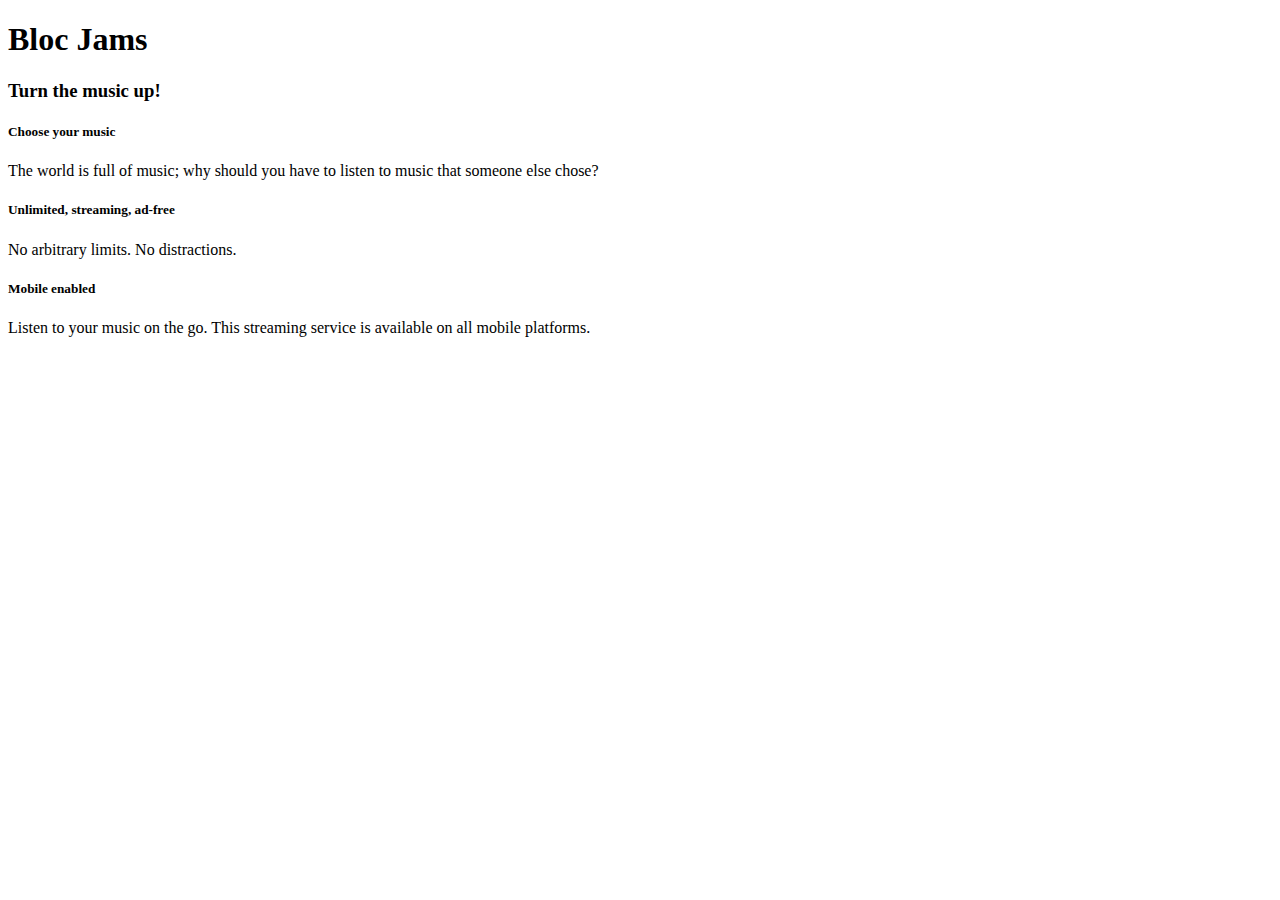
==== index.html @ 16c14d83 "Assignment 6: Refactor with semantic HTML" ====
<!DOCTYPE html>
<html>
    
    <head>
        <title>Bloc Jams</title>
    </head>
    
    <body>
        <nav><!-- navigation bar -->
        </nav>
        
        <section><!-- hero content -->
            <h1>Bloc Jams</h1>
            <h3>Turn the music up!</h3>
        </section>
        
        <section><!-- selling points -->
            <div>
                <h5>Choose your music</h5>
                <p>The world is full of music; why should you have to listen to music that someone else chose?</p>
            </div>
            <div>
                <h5>Unlimited, streaming, ad-free</h5>
                <p>No arbitrary limits. No distractions.</p>
            </div>
            <div>
                <h5>Mobile enabled</h5>
                <p>Listen to your music on the go. This streaming service is available on all mobile platforms.</p>
            </div>
        </section>
    </body>
    
</html>
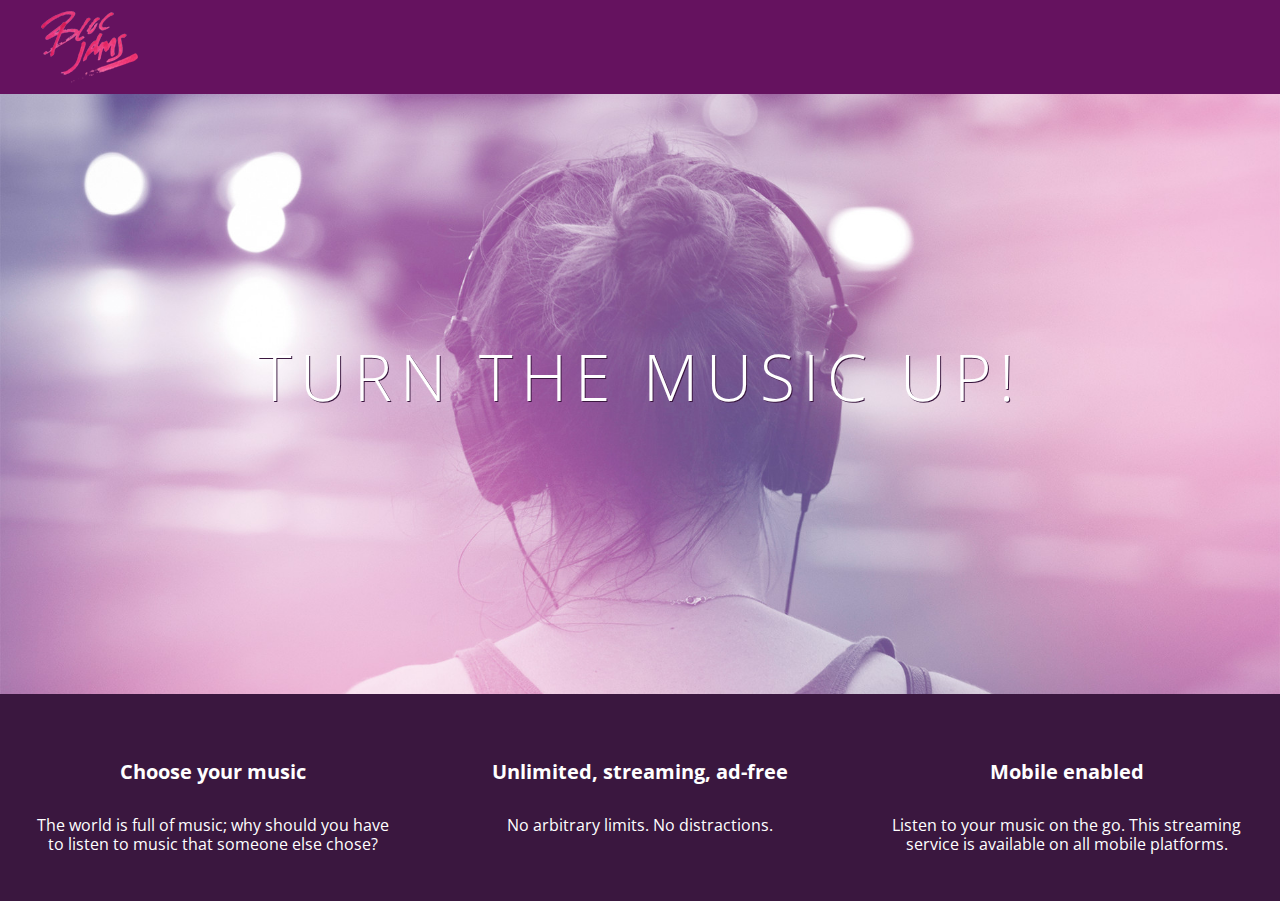
==== commit f23656be: "Checkpoint 7 Styles: completed" ====
--- a/index.html
+++ b/index.html
@@ -3,29 +3,36 @@
     
     <head>
         <title>Bloc Jams</title>
+        <link rel="stylesheet" type="text/css" href="http://fonts.googleapis.com/css?family=Open+Sans:400,800,600,700,300">
+        <link rel="stylesheet" type="text/css" href="http://code.ionicframework.com/ionicons/2.0.1/css/ionicons.min.css">
+        <link rel="stylesheet" type="text/css" href="styles/normalize.css">
+        <link rel="stylesheet" type="text/css" href="styles/main.css">
     </head>
     
-    <body>
-        <nav><!-- navigation bar -->
+    <body class="landing">
+        <nav class="navbar"><!-- nav bar -->
+            <img src="assets/images/bloc_jams_logo.png" alt="bloc jams logo" class="logo">
         </nav>
         
-        <section><!-- hero content -->
-            <h1>Bloc Jams</h1>
-            <h3>Turn the music up!</h3>
+        <section class="hero-content"><!-- hero content -->
+            <h1 class="hero-title">Turn the music up!</h1>
         </section>
         
-        <section><!-- selling points -->
-            <div>
-                <h5>Choose your music</h5>
-                <p>The world is full of music; why should you have to listen to music that someone else chose?</p>
+        <section class="selling-points"> <!-- selling points -->
+            <div class="point">
+                <span class="ion-music-note"></span>
+                <h5 class="point-title">Choose your music</h5>
+                <p class="point-description">The world is full of music; why should you have to listen to music that someone else chose?</p>
             </div>
-            <div>
-                <h5>Unlimited, streaming, ad-free</h5>
-                <p>No arbitrary limits. No distractions.</p>
+            <div class="point">
+                <span class="ion-radio-waves"></span>
+                <h5 class="point-title">Unlimited, streaming, ad-free</h5>
+                <p class="point-description">No arbitrary limits. No distractions.</p>
             </div>
-            <div>
-                <h5>Mobile enabled</h5>
-                <p>Listen to your music on the go. This streaming service is available on all mobile platforms.</p>
+            <div class="point">
+                <span class="ion-iphone"></span>
+                <h5 class="point-title">Mobile enabled</h5>
+                <p class="point-description">Listen to your music on the go. This streaming service is available on all mobile platforms.</p>
             </div>
         </section>
     </body>
--- a/styles/main.css
+++ b/styles/main.css
@@ -0,0 +1,77 @@
+html {
+    height: 100%; /* makes sure our HTML takes up 100% of the browser window */
+    font-size: 100%;
+}
+
+body {
+    font-family: 'Open Sans'; /* sets our font to the "Open Sans" typeface */
+    color: white;             /* sets the text color to white */
+    min-height: 100%;         /* says the height of the body must be, at minimum, 100% of the window */
+}
+
+body.landing {
+    background-color: rgb(58,23,63); /* sets the background color to an RGB value (see below) */
+}
+
+.navbar {
+    padding: 0.5rem;
+    background-color: rgb(101,18,95);
+}
+
+.navbar .logo {
+    position: relative; /* positioning will be explained in a resource */
+    left: 2rem;
+}
+
+.hero-content {
+    position: relative; /* positioning will be explained in a resource */
+    min-height: 600px;  /* hero content element must be _at least_ 600 pixels */
+    background-image: url(../assets/images/bloc_jams_bg.jpg);
+    background-repeat: no-repeat;
+    background-position: center center;
+    background-size: cover;
+}
+
+.hero-content .hero-title {
+    position: absolute;             /* positioning will be explained in a resource */
+    top: 40%;                       /* positioning will be explained in a resource */
+    -webkit-transform: translateY(-50%);
+    -moz-transform: translateY(-50%);
+    -ms-transform: translateY(-50%);
+    transform: translateY(-50%);
+    width: 100%;                    /* makes sure the title inhabits the full width of its container */
+    text-align: center;             /* aligns text in the horizontal center of the element */
+    font-size: 4rem;                /* specifies the size of the font in root em units */
+    font-weight: 300;               /* makes the font thinner or lighter weight */
+    text-transform: uppercase;      /* transforms the text to be all uppercase lettering */
+    letter-spacing: 0.5rem;         /* puts 0.5 root ems worth of space between each letter */
+    text-shadow: 1px 1px 0px rgb(58,23,63); /* creates a shadow underneath the text for readability over the image */
+}
+
+.selling-points {
+    position: relative;
+    display: table;
+    width: 100%;
+    -webkit-box-sizing: border-box;
+    -moz-box-sizing: border-box;
+    box-sizing: border-box; /* we'll explain this in a resource */
+}
+ 
+.point {
+    display: table-cell;
+    position: relative;
+    width: 33.3%;
+    padding: 2rem;
+    text-align: center;
+}
+ 
+.point .point-title {
+    font-size: 1.25rem;
+}
+ 
+.ion-music-note,
+.ion-radio-waves,
+.ion-iphone {
+    color: rgb(233,50,117);
+    font-size: 5rem;
+}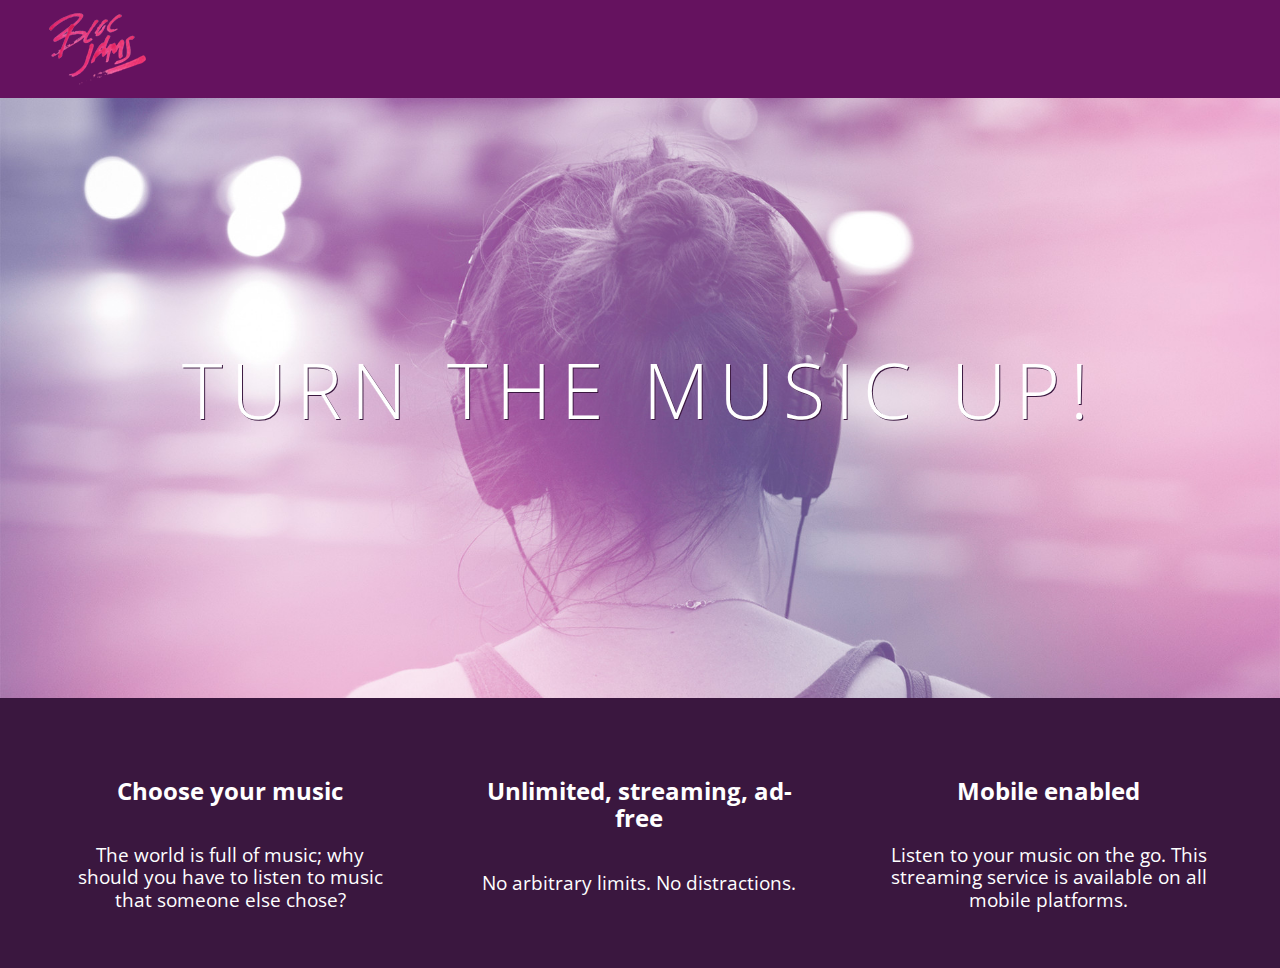
==== commit 7d00bc76: "Checkpoint 8 Responsiveness: completed" ====
--- a/index.html
+++ b/index.html
@@ -3,10 +3,12 @@
     
     <head>
         <title>Bloc Jams</title>
+        <meta name="viewport" content="width=device-width, initial-scale=1">
         <link rel="stylesheet" type="text/css" href="http://fonts.googleapis.com/css?family=Open+Sans:400,800,600,700,300">
         <link rel="stylesheet" type="text/css" href="http://code.ionicframework.com/ionicons/2.0.1/css/ionicons.min.css">
         <link rel="stylesheet" type="text/css" href="styles/normalize.css">
         <link rel="stylesheet" type="text/css" href="styles/main.css">
+        <link rel="stylesheet" type="text/css" href="styles/landing.css">
     </head>
     
     <body class="landing">
@@ -18,18 +20,18 @@
             <h1 class="hero-title">Turn the music up!</h1>
         </section>
         
-        <section class="selling-points"> <!-- selling points -->
-            <div class="point">
+        <section class="selling-points container"> <!-- selling points -->
+            <div class="point column third">
                 <span class="ion-music-note"></span>
                 <h5 class="point-title">Choose your music</h5>
                 <p class="point-description">The world is full of music; why should you have to listen to music that someone else chose?</p>
             </div>
-            <div class="point">
+            <div class="point column third">
                 <span class="ion-radio-waves"></span>
                 <h5 class="point-title">Unlimited, streaming, ad-free</h5>
                 <p class="point-description">No arbitrary limits. No distractions.</p>
             </div>
-            <div class="point">
+            <div class="point column third">
                 <span class="ion-iphone"></span>
                 <h5 class="point-title">Mobile enabled</h5>
                 <p class="point-description">Listen to your music on the go. This streaming service is available on all mobile platforms.</p>
--- a/styles/main.css
+++ b/styles/main.css
@@ -1,16 +1,18 @@
+*, *:before, *:after {
+    -moz-box-sizing: border-box;
+    -webkit-box-sizing: border-box;
+    box-sizing: border-box;
+}
+
 html {
-    height: 100%; /* makes sure our HTML takes up 100% of the browser window */
+    height: 100%;
     font-size: 100%;
 }
 
 body {
-    font-family: 'Open Sans'; /* sets our font to the "Open Sans" typeface */
-    color: white;             /* sets the text color to white */
-    min-height: 100%;         /* says the height of the body must be, at minimum, 100% of the window */
-}
-
-body.landing {
-    background-color: rgb(58,23,63); /* sets the background color to an RGB value (see below) */
+    font-family: 'Open Sans';
+    color: white;
+    min-height: 100%;
 }
 
 .navbar {
@@ -18,60 +20,35 @@
     background-color: rgb(101,18,95);
 }
 
-.navbar .logo {
-    position: relative; /* positioning will be explained in a resource */
+.navbar > .logo {
+    position: relative;
     left: 2rem;
 }
 
-.hero-content {
-    position: relative; /* positioning will be explained in a resource */
-    min-height: 600px;  /* hero content element must be _at least_ 600 pixels */
-    background-image: url(../assets/images/bloc_jams_bg.jpg);
-    background-repeat: no-repeat;
-    background-position: center center;
-    background-size: cover;
+.container {
+    margin: 0 auto;
+    max-width: 64rem;
 }
 
-.hero-content .hero-title {
-    position: absolute;             /* positioning will be explained in a resource */
-    top: 40%;                       /* positioning will be explained in a resource */
-    -webkit-transform: translateY(-50%);
-    -moz-transform: translateY(-50%);
-    -ms-transform: translateY(-50%);
-    transform: translateY(-50%);
-    width: 100%;                    /* makes sure the title inhabits the full width of its container */
-    text-align: center;             /* aligns text in the horizontal center of the element */
-    font-size: 4rem;                /* specifies the size of the font in root em units */
-    font-weight: 300;               /* makes the font thinner or lighter weight */
-    text-transform: uppercase;      /* transforms the text to be all uppercase lettering */
-    letter-spacing: 0.5rem;         /* puts 0.5 root ems worth of space between each letter */
-    text-shadow: 1px 1px 0px rgb(58,23,63); /* creates a shadow underneath the text for readability over the image */
+/* Medium and small screens (640px) */
+@media (min-width: 640px) {
+    html { font-size: 112%; }
+    
+    .column {
+        float: left;
+        padding-left: 1rem;
+        padding-right: 1rem;
+    }
+    
+    .column.full { width: 100%; }
+    .column.two-thirds { width: 66.7%; }
+    .column.half { width: 50%; }
+    .column.third { width: 33.3%; }
+    .column.fourth { width: 25%; }
+    .column.flow-opposite { float: right; }
 }
 
-.selling-points {
-    position: relative;
-    display: table;
-    width: 100%;
-    -webkit-box-sizing: border-box;
-    -moz-box-sizing: border-box;
-    box-sizing: border-box; /* we'll explain this in a resource */
-}
- 
-.point {
-    display: table-cell;
-    position: relative;
-    width: 33.3%;
-    padding: 2rem;
-    text-align: center;
-}
- 
-.point .point-title {
-    font-size: 1.25rem;
-}
- 
-.ion-music-note,
-.ion-radio-waves,
-.ion-iphone {
-    color: rgb(233,50,117);
-    font-size: 5rem;
+/* Large screens (1024px) */
+@media (min-width: 1024px) {
+    html { font-size: 120%; }
 }--- a/styles/landing.css
+++ b/styles/landing.css
@@ -0,0 +1,48 @@
+body.landing {
+    background-color: rgb(58,23,63);
+}
+
+.hero-content {
+    position: relative;
+    min-height: 600px;
+    background-image: url(../assets/images/bloc_jams_bg.jpg);
+    background-repeat: no-repeat;
+    background-position: center center;
+    background-size: cover;
+}
+
+.hero-content .hero-title {
+    position: absolute;
+    top: 40%;
+    -webkit-transform: translateY(-50%);
+    -moz-transform: translateY(-50%);
+    transform: translateY(-50%);
+    width: 100%;
+    text-align: center;
+    font-size: 4rem;
+    font-weight: 300;
+    text-transform: uppercase;
+    letter-spacing: 0.5rem;
+    text-shadow: 1px 1px 0px rgb(58,23,63);
+}
+
+.selling-points {
+    position: relative;
+}
+
+.point {
+    position: relative;
+    padding: 2rem;
+    text-align: center;
+}
+
+.point  .point-title {
+    font-size: 1.25rem;
+}
+
+.ion-music-note,
+.ion-radio-waves,
+.ion-iphone {
+    color: rgb(233,50,117);
+    font-size: 5rem;
+}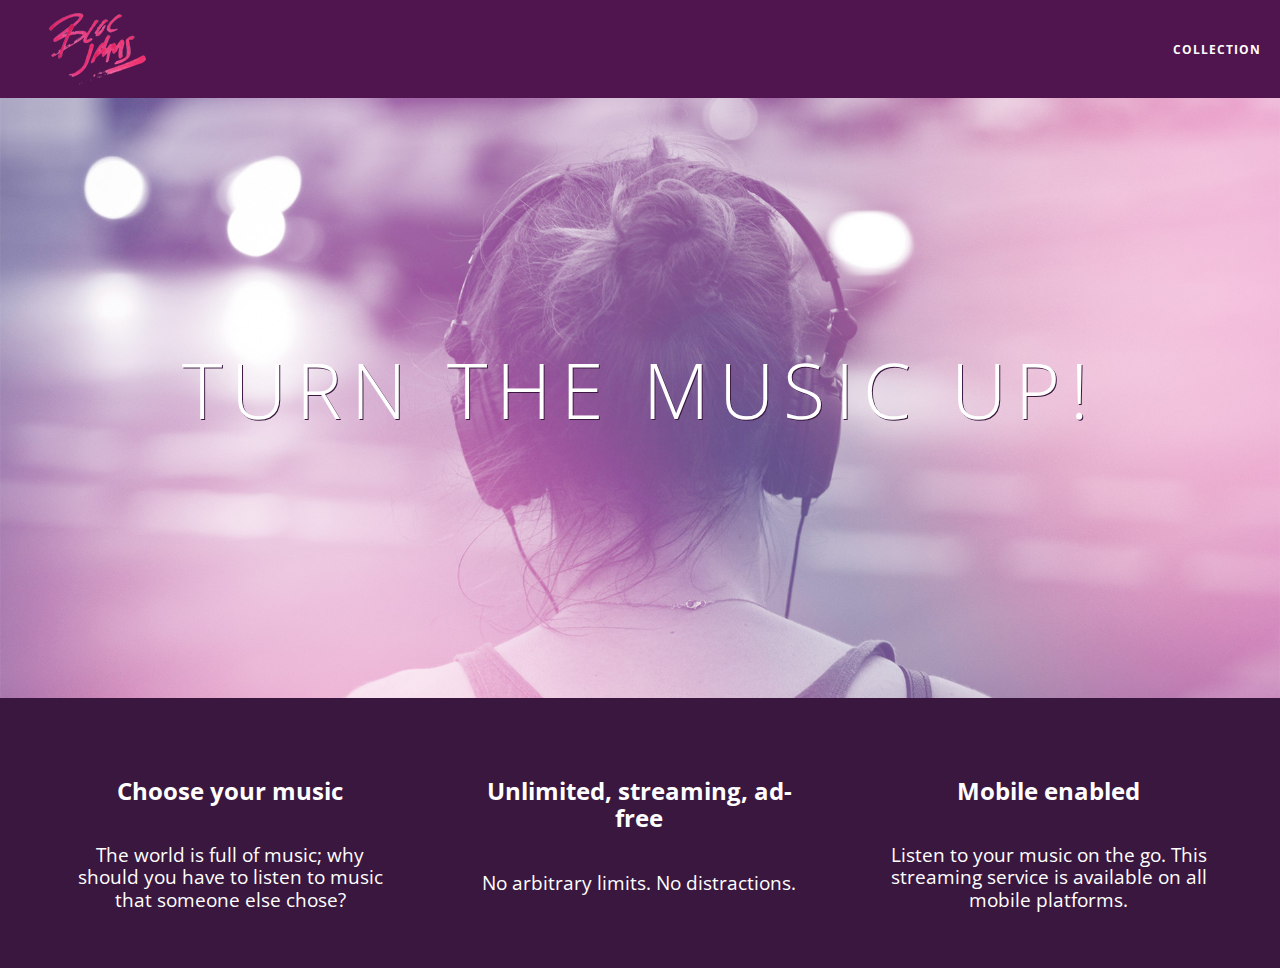
==== commit 7978e9ba: "Checkpoint 9 Collection View: completed" ====
--- a/index.html
+++ b/index.html
@@ -13,14 +13,19 @@
     
     <body class="landing">
         <nav class="navbar"><!-- nav bar -->
-            <img src="assets/images/bloc_jams_logo.png" alt="bloc jams logo" class="logo">
+            <a href="index.html" class="logo">
+                <img src="assets/images/bloc_jams_logo.png" alt="bloc jams logo">
+            </a>
+            <div class="links-container">
+                <a href="collection.html" class="navbar-link">collection</a>
+            </div>
         </nav>
         
         <section class="hero-content"><!-- hero content -->
             <h1 class="hero-title">Turn the music up!</h1>
         </section>
         
-        <section class="selling-points container"> <!-- selling points -->
+        <section class="selling-points container clearfix"> <!-- selling points -->
             <div class="point column third">
                 <span class="ion-music-note"></span>
                 <h5 class="point-title">Choose your music</h5>
--- a/styles/main.css
+++ b/styles/main.css
@@ -16,13 +16,46 @@
 }
 
 .navbar {
+    position: relative;
     padding: 0.5rem;
-    background-color: rgb(101,18,95);
+    background-color: rgba(101,18,95,0.5);
+    z-index: 1;
 }
 
 .navbar > .logo {
     position: relative;
     left: 2rem;
+    cursor: pointer;
+}
+
+.navbar .links-container {
+    display: table;
+    position: absolute;
+    top: 0;
+    right: 0;
+    height: 100px;
+    color: white;
+    text-decoration: none;
+ }
+ 
+.links-container .navbar-link {
+    display: table-cell;
+    position: relative;
+    height: 100%;
+    padding-left: 1rem;
+    padding-right: 1rem;
+    vertical-align: middle;
+    color: white;
+    font-size: 0.625rem;
+    letter-spacing: 0.05rem;
+    font-weight: 700;
+    text-transform: uppercase;
+    text-decoration: none;
+    cursor: pointer;
+}
+ 
+.links-container .navbar-link:hover {
+    color: rgb(233,50,117);
 }
 
 .container {
@@ -51,4 +84,14 @@
 /* Large screens (1024px) */
 @media (min-width: 1024px) {
     html { font-size: 120%; }
+}
+
+.clearfix::before,
+.clearfix::after {
+    content: " ";
+    display: table;
+}
+
+.clearfix::after {
+    clear: both;
 }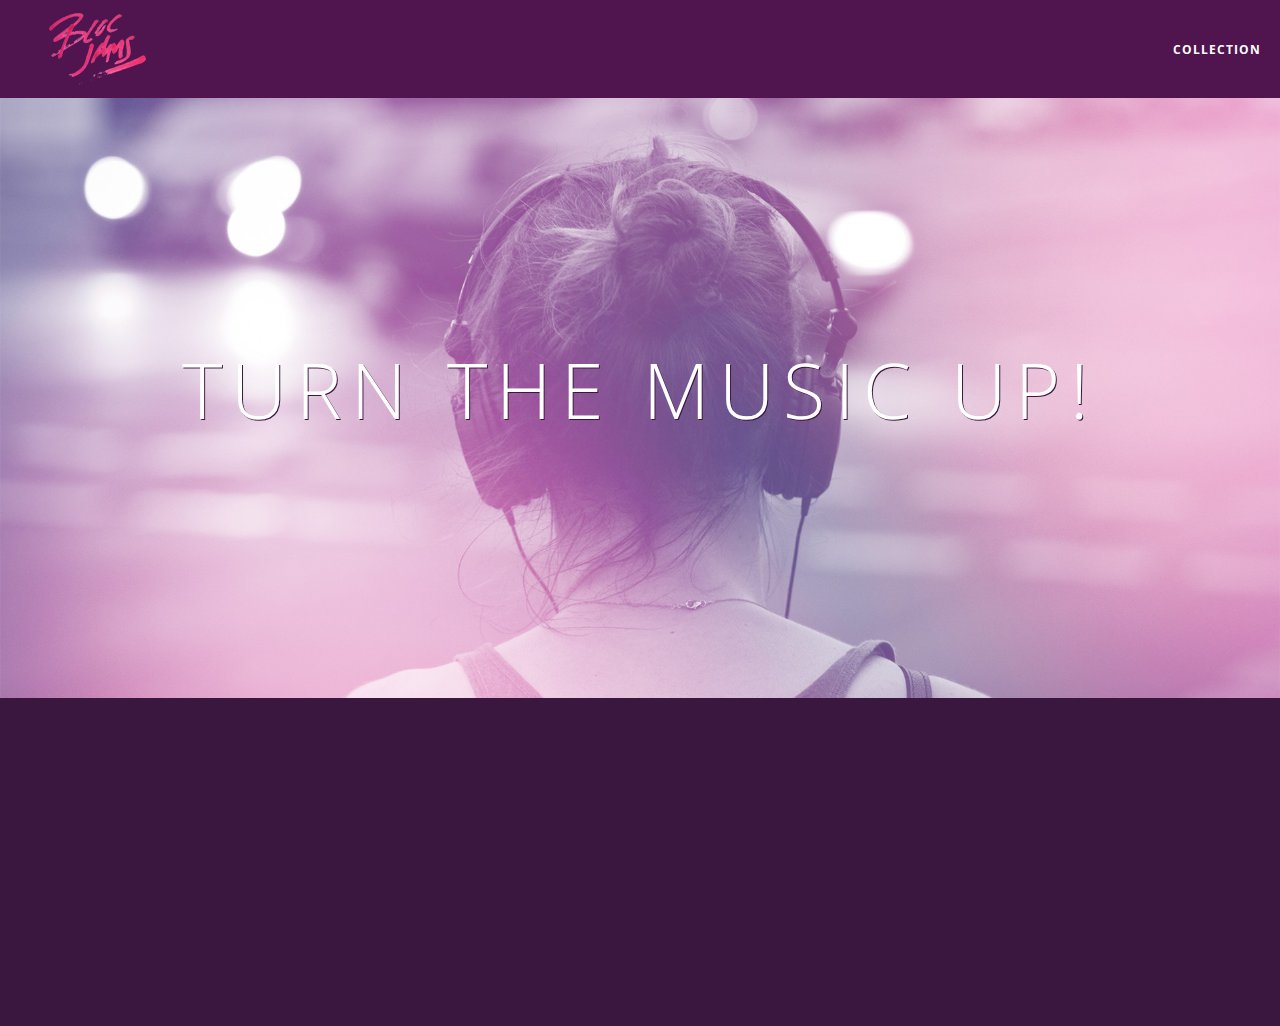
==== commit 999ee3b4: "Checkpoint 22 - Animation: completed" ====
--- a/index.html
+++ b/index.html
@@ -42,6 +42,8 @@
                 <p class="point-description">Listen to your music on the go. This streaming service is available on all mobile platforms.</p>
             </div>
         </section>
+        
+        <script src="scripts/landing.js"></script>
     </body>
     
 </html>--- a/styles/main.css
+++ b/styles/main.css
@@ -63,6 +63,10 @@
     max-width: 64rem;
 }
 
+.container.narrow {
+    max-width: 56rem;
+}
+
 /* Medium and small screens (640px) */
 @media (min-width: 640px) {
     html { font-size: 112%; }
--- a/styles/landing.css
+++ b/styles/landing.css
@@ -34,6 +34,16 @@
     position: relative;
     padding: 2rem;
     text-align: center;
+    opacity: 0;
+    -webkit-transform: scaleX(0.9) translateY(3rem);
+    -moz-transform: scaleX(0.9) translateY(3rem);
+    transform: scaleX(0.9) translateY(3rem);
+    -webkit-transition: all 0.25s ease-in-out;
+    -moz-transition: all 0.25s ease-in-out;
+    transition: all 0.25s ease-in-out;
+    -webkit-transition-delay: 0.2s;
+    -moz-transition-delay: 0.2s;
+    transition-delay: 0.2s;
 }
 
 .point  .point-title {
